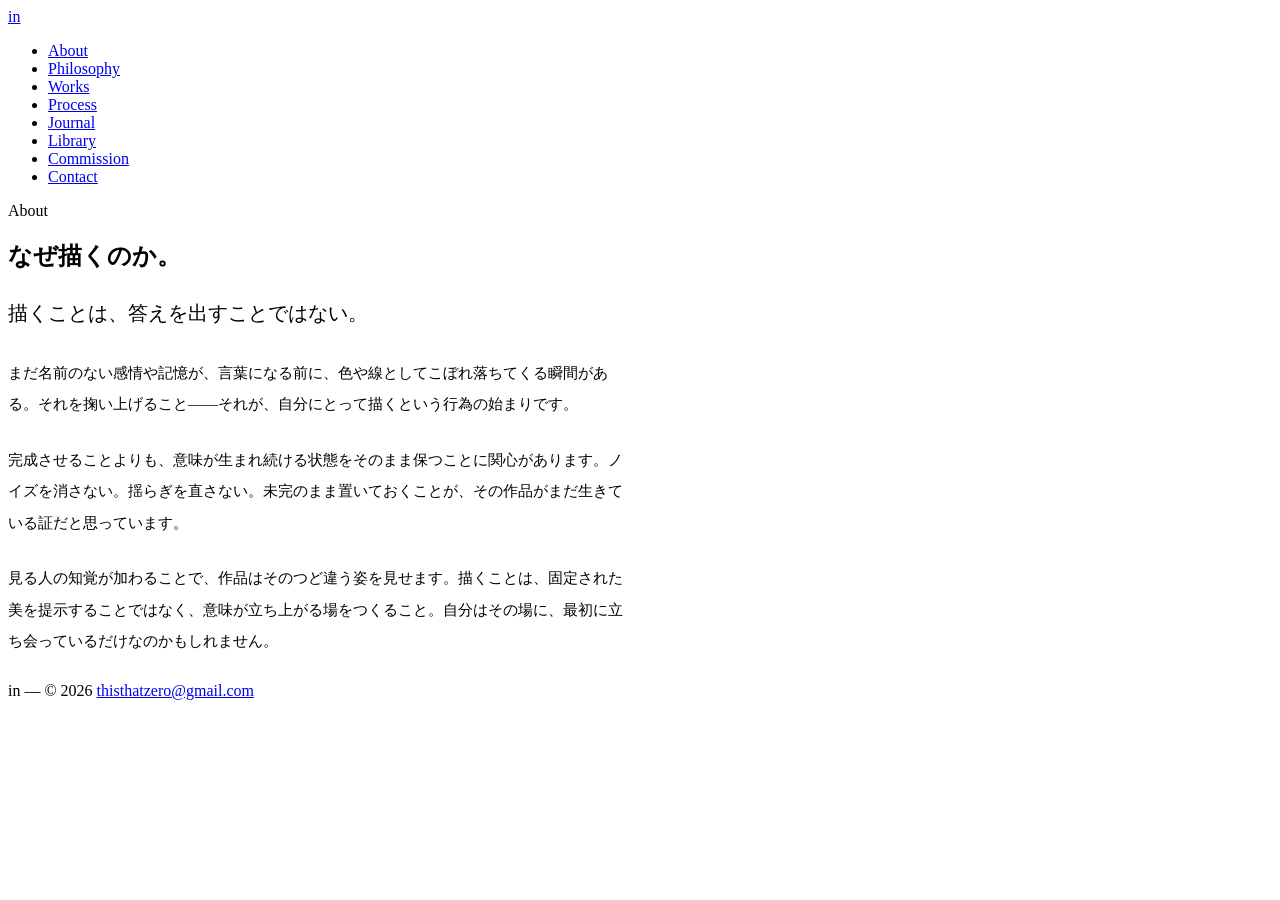
==== about.html @ 112e3a7e "Add files via upload" ====
<!DOCTYPE html>
<html lang="ja">
<head>
<meta charset="UTF-8">
<meta name="viewport" content="width=device-width, initial-scale=1.0">
<title>About — in</title>
<link rel="preconnect" href="https://fonts.googleapis.com">
<link rel="preconnect" href="https://fonts.gstatic.com" crossorigin>
<link href="https://fonts.googleapis.com/css2?family=Shippori+Mincho:wght@400;500;600;800&family=Zen+Kaku+Gothic+New:wght@300;400;500;700&display=swap" rel="stylesheet">
<link rel="stylesheet" href="assets/style.css">
<style>
  .about-body p{ font-size:15px; line-height:2.1; color:var(--ink); max-width:620px; margin: 0 0 24px; }
  .about-body p:first-of-type{ font-family:var(--serif); font-size:20px; }
</style>
</head>
<body>

<nav class="site-nav">
  <div class="wrap">
    <a class="logo" href="index.html">in</a>
    <ul>
      <li><a href="about.html" class="active">About</a></li>
      <li><a href="philosophy.html">Philosophy</a></li>
      <li><a href="works.html">Works</a></li>
      <li><a href="process.html">Process</a></li>
      <li><a href="journal.html">Journal</a></li>
      <li><a href="library.html">Library</a></li>
      <li><a href="commission.html">Commission</a></li>
      <li><a href="contact.html">Contact</a></li>
    </ul>
  </div>
</nav>

<div class="wrap narrow">
  <section class="page-hero">
    <p class="eyebrow">About</p>
    <h1>なぜ描くのか。</h1>
  </section>

  <section class="about-body" style="padding-top:0;">
    <!-- TODO: 実際の文章に差し替えてください。ここでは構成のたたき台として仮の文章を置いています。 -->
    <p>描くことは、答えを出すことではない。</p>
    <p>まだ名前のない感情や記憶が、言葉になる前に、色や線としてこぼれ落ちてくる瞬間がある。それを掬い上げること——それが、自分にとって描くという行為の始まりです。</p>
    <p>完成させることよりも、意味が生まれ続ける状態をそのまま保つことに関心があります。ノイズを消さない。揺らぎを直さない。未完のまま置いておくことが、その作品がまだ生きている証だと思っています。</p>
    <p>見る人の知覚が加わることで、作品はそのつど違う姿を見せます。描くことは、固定された美を提示することではなく、意味が立ち上がる場をつくること。自分はその場に、最初に立ち会っているだけなのかもしれません。</p>
  </section>

  <footer class="site-footer">
    <span>in — © <span class="year"></span></span>
    <a href="mailto:thisthatzero@gmail.com">thisthatzero@gmail.com</a>
  </footer>
</div>

<script>
  document.querySelectorAll('.year').forEach(e=>e.textContent=new Date().getFullYear());
</script>
</body>
</html>
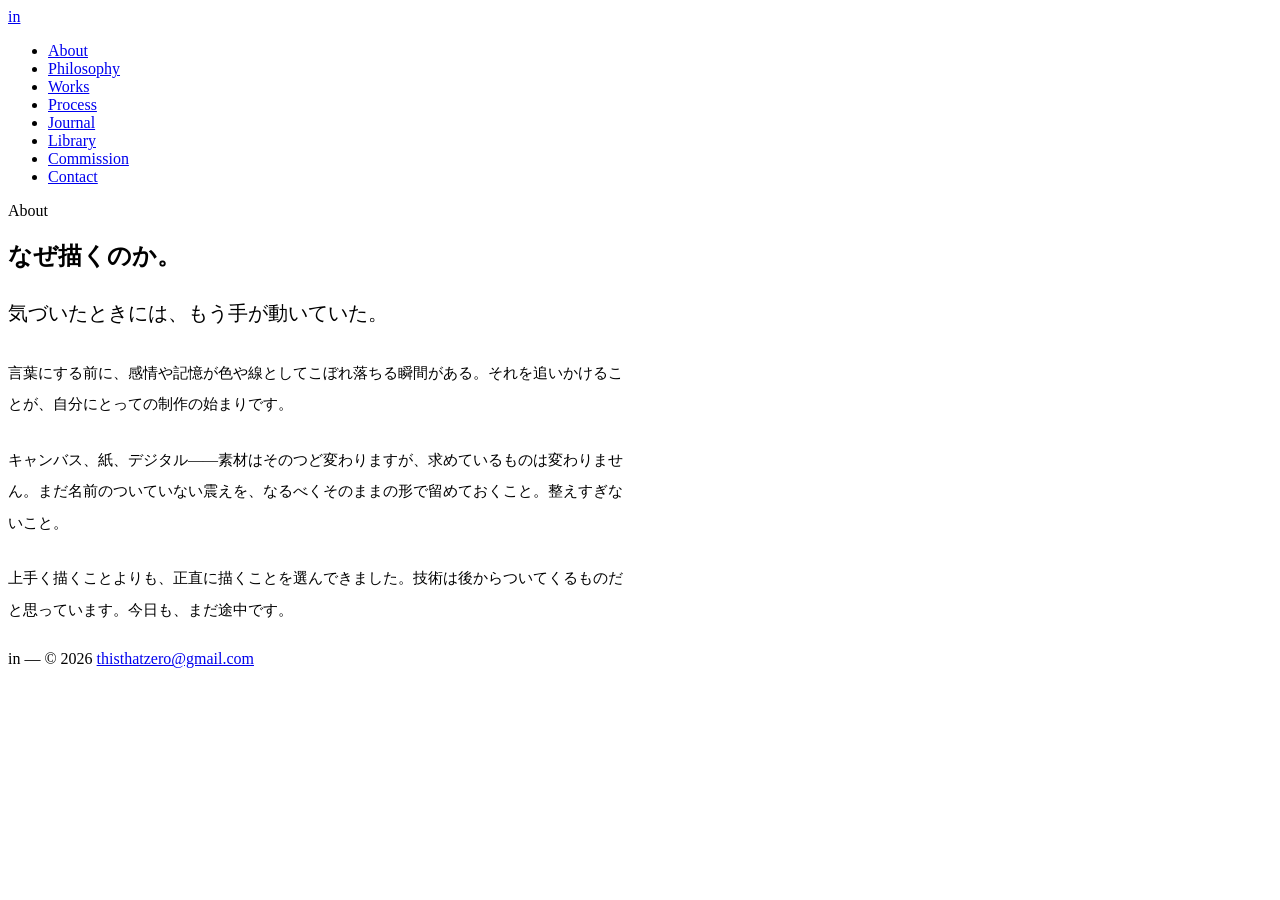
==== commit 18ea2365: "Add files via upload" ====
--- a/about.html
+++ b/about.html
@@ -38,11 +38,11 @@
   </section>
 
   <section class="about-body" style="padding-top:0;">
-    <!-- TODO: 実際の文章に差し替えてください。ここでは構成のたたき台として仮の文章を置いています。 -->
-    <p>描くことは、答えを出すことではない。</p>
-    <p>まだ名前のない感情や記憶が、言葉になる前に、色や線としてこぼれ落ちてくる瞬間がある。それを掬い上げること——それが、自分にとって描くという行為の始まりです。</p>
-    <p>完成させることよりも、意味が生まれ続ける状態をそのまま保つことに関心があります。ノイズを消さない。揺らぎを直さない。未完のまま置いておくことが、その作品がまだ生きている証だと思っています。</p>
-    <p>見る人の知覚が加わることで、作品はそのつど違う姿を見せます。描くことは、固定された美を提示することではなく、意味が立ち上がる場をつくること。自分はその場に、最初に立ち会っているだけなのかもしれません。</p>
+    <!-- ここは構成のたたき台です。実際の言葉に差し替えてください。 -->
+    <p>気づいたときには、もう手が動いていた。</p>
+    <p>言葉にする前に、感情や記憶が色や線としてこぼれ落ちる瞬間がある。それを追いかけることが、自分にとっての制作の始まりです。</p>
+    <p>キャンバス、紙、デジタル——素材はそのつど変わりますが、求めているものは変わりません。まだ名前のついていない震えを、なるべくそのままの形で留めておくこと。整えすぎないこと。</p>
+    <p>上手く描くことよりも、正直に描くことを選んできました。技術は後からついてくるものだと思っています。今日も、まだ途中です。</p>
   </section>
 
   <footer class="site-footer">
@@ -54,5 +54,6 @@
 <script>
   document.querySelectorAll('.year').forEach(e=>e.textContent=new Date().getFullYear());
 </script>
+<script src="assets/reveal.js"></script>
 </body>
 </html>
